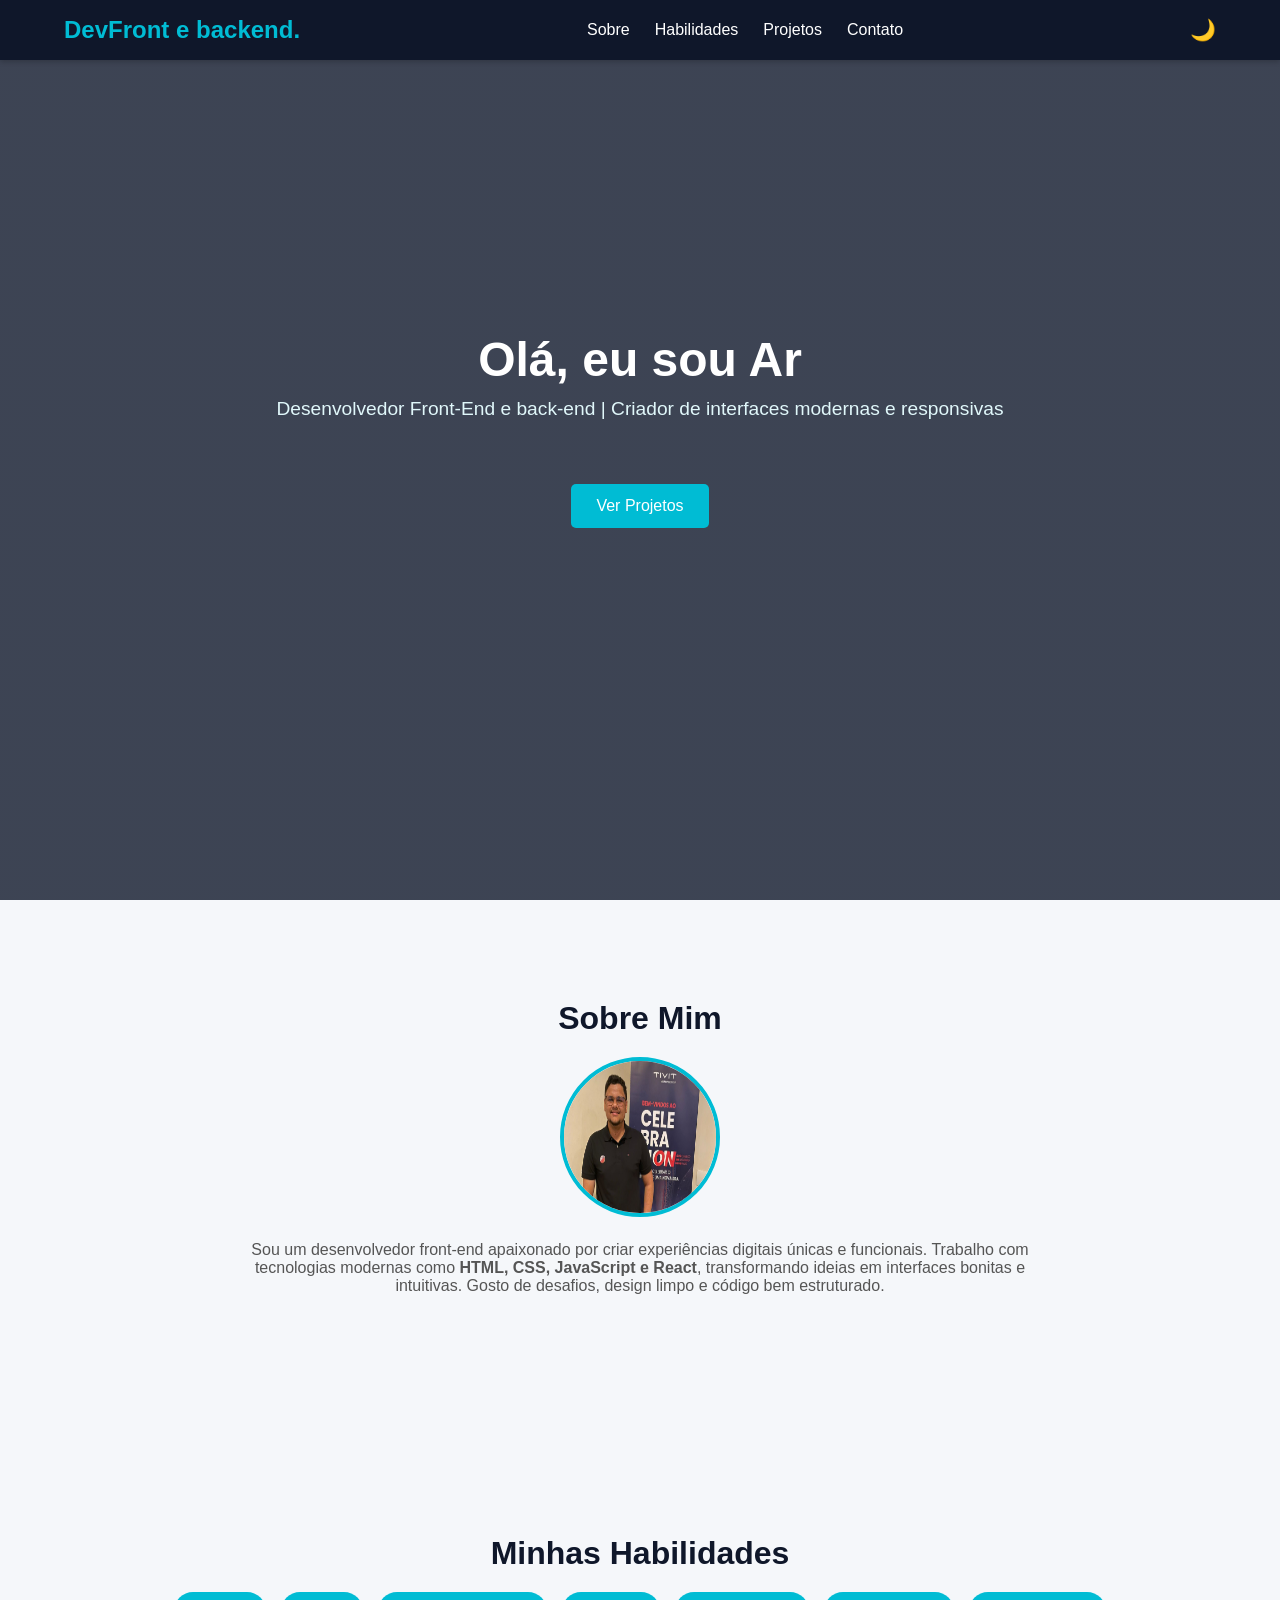
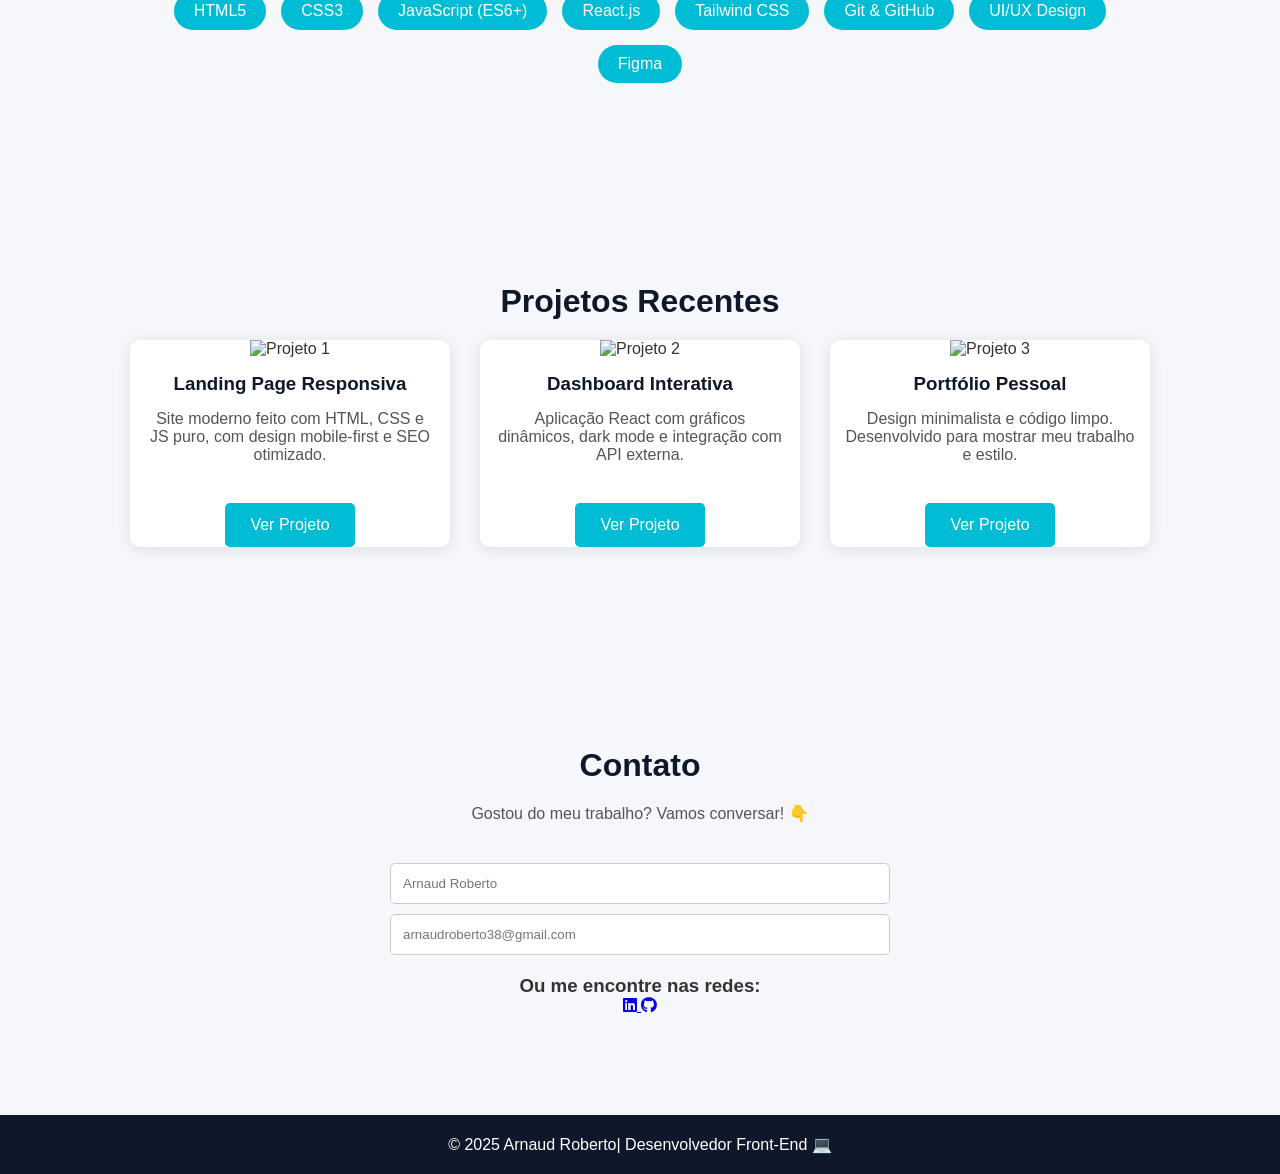
==== My-Portf-lio-main/index.html @ 49246c47 "Primeiro commit" ====
<!DOCTYPE html>
<html lang="pt-br">
<head>
    <meta charset="UTF-8">
    <meta name="viewport" content="width=device-width, initial-scale=1.0">
    <title>Portfólio | Desenvolvedor Front-End</title>
    <link rel="stylesheet" href="style.css">
    <script src="script.js" defer></script>
</head>
<body>

    <!-- ======= HEADER ======= -->
    <header>
        <nav class="navbar">
            <h1 class="logo">DevFront e backend<span>.</span></h1>
            <ul class="menu">
                <li><a href="#sobre">Sobre</a></li>
                <li><a href="#habilidades">Habilidades</a></li>
                <li><a href="#projetos">Projetos</a></li>
                <li><a href="#contato">Contato</a></li>
            </ul>
            <!-- Botão modo escuro -->
            <button id="toggle-theme" title="Alternar tema">🌙</button>
        </nav>
    </header>

    <!-- ======= HERO ======= -->
    <section class="hero reveal">
        <div>
            <h1 id="typing-text"></h1>
        <p>Desenvolvedor Front-End e back-end | Criador de interfaces modernas e responsivas</p>
            <a href="#projetos" class="btn">Ver Projetos</a>
        </div>
    </section>

    <!-- ======= SOBRE ======= -->
    <section id="sobre" class="sobre reveal">
        <h2>Sobre Mim</h2>
        <img src="img/imag. teste.jpeg" alt="Foto de perfil">
    
        <p>Sou um desenvolvedor front-end apaixonado por criar experiências digitais únicas e funcionais. Trabalho com tecnologias modernas como <strong>HTML, CSS, JavaScript e React</strong>, transformando ideias em interfaces bonitas e intuitivas. Gosto de desafios, design limpo e código bem estruturado.</p>
    </section>

    <!-- ======= HABILIDADES ======= -->
    <section id="habilidades" class="habilidades reveal">
        <h2>Minhas Habilidades</h2>
        <div class="skills-container">
            <div class="skill">HTML5</div>
            <div class="skill">CSS3</div>
            <div class="skill">JavaScript (ES6+)</div>
            <div class="skill">React.js</div>
            <div class="skill">Tailwind CSS</div>
            <div class="skill">Git & GitHub</div>
            <div class="skill">UI/UX Design</div>
            <div class="skill">Figma</div>
        </div>
    </section>

    <!-- ======= PROJETOS ======= -->
    <section id="projetos" class="projetos reveal">
        <h2>Projetos Recentes</h2>
        <div class="projetos-container">
            <div class="projeto-card">
                <img src="https://picsum.photos/400/250?random=1" alt="Projeto 1">
                <h3>Landing Page Responsiva</h3>
                <p>Site moderno feito com HTML, CSS e JS puro, com design mobile-first e SEO otimizado.</p>
                <a href="#" class="btn">Ver Projeto</a>
            </div>
            <div class="projeto-card">
                <img src="https://picsum.photos/400/250?random=2" alt="Projeto 2">
                <h3>Dashboard Interativa</h3>
                <p>Aplicação React com gráficos dinâmicos, dark mode e integração com API externa.</p>
                <a href="#" class="btn">Ver Projeto</a>
            </div>
            <div class="projeto-card">
                <img src="https://picsum.photos/400/250?random=3" alt="Projeto 3">
                <h3>Portfólio Pessoal</h3>
                <p>Design minimalista e código limpo. Desenvolvido para mostrar meu trabalho e estilo.</p>
                <a href="#" class="btn">Ver Projeto</a>
            </div>
        </div>
    </section>

    <!-- ======= CONTATO ======= -->
<section id="contato" class="contato reveal">
    <h2>Contato</h2>
    <p>Gostou do meu trabalho? Vamos conversar! 👇</p>

    <form>
        <input type="text" placeholder="Arnaud Roberto" required>
        <input type="email" placeholder="arnaudroberto38@gmail.com" required>
        
    </form>

    <!-- Redes Sociais -->
    <div class="redes-sociais">
        <h3>Ou me encontre nas redes:</h3>
        <div class="icones-redes">
            
            <a href="https://www.linkedin.com/in/arnaud-roberto/" target="_blank" title="LinkedIn">
                <i class="fab fa-linkedin"></i>
            </a>
            <a href="https://github.com/Arnaud4474" target="_blank" title="GitHub">
                <i class="fab fa-github"></i>
            </a>
            
            </a>
        </div>
    </div>
</section>

<!-- Font Awesome (ícones das redes) -->
<link rel="stylesheet" href="https://cdnjs.cloudflare.com/ajax/libs/font-awesome/6.5.0/css/all.min.css">

    <!-- ======= FOOTER ======= -->
    <footer>
        <p>&copy; 2025 Arnaud Roberto| Desenvolvedor Front-End 💻</p>
    </footer>

</body>
</html>
---- My-Portf-lio-main/style.css ----
/* ======= RESET ======= */
* {
    margin: 0;
    padding: 0;
    box-sizing: border-box;
}

body {
    font-family: "Poppins", sans-serif;
    color: #333;
    background: #f5f7fa;
    transition: background 0.4s, color 0.4s;
}

/* ======= HEADER ======= */
header {
    background: #0f172a;
    color: white;
    padding: 1rem 5%;
    position: fixed;
    width: 100%;
    top: 0;
    z-index: 100;
    box-shadow: 0 2px 5px rgba(0,0,0,0.2);
}

.navbar {
    display: flex;
    justify-content: space-between;
    align-items: center;
}

.logo {
    font-size: 1.5rem;
    font-weight: 700;
    color: #00bcd4;
}

.menu {
    list-style: none;
    display: flex;
    gap: 25px;
}

.menu a {
    color: white;
    text-decoration: none;
    transition: 0.3s;
}

.menu a:hover {
    color: #00bcd4;
}

/* ======= BOTÃO DARK MODE ======= */
#toggle-theme {
    background: transparent;
    color: white;
    font-size: 1.3rem;
    border: none;
    cursor: pointer;
    transition: transform 0.3s;
}

#toggle-theme:hover {
    transform: scale(1.1);
}

/* ======= HERO ======= */
.hero {
    height: 100vh;
    background: linear-gradient(rgba(15, 23, 42, 0.8), rgba(15, 23, 42, 0.8)), url("https://images.unsplash.com/photo-1521737604893-d14cc237f11d?auto=format&fit=crop&w=1200&q=80") no-repeat center/cover;
    display: flex;
    justify-content: center;
    align-items: center;
    text-align: center;
    color: white;
    padding-top: 60px;
}

.hero h1 {
    font-size: 3rem;
    min-height: 3.5rem;
}

.hero span {
    color: #00bcd4;
}

.hero p {
    margin-top: 10px;
    font-size: 1.2rem;
    color: #e0f7fa;
}

.btn {
    display: inline-block;
    margin-top: 1.5rem;
    background: #00bcd4;
    color: white;
    padding: 0.8rem 1.6rem;
    border-radius: 5px;
    text-decoration: none;
    transition: 0.3s;
}

.btn:hover {
    background: #0097a7;
}

/* ======= SEÇÕES ======= */
section {
    padding: 100px 10%;
    text-align: center;
}

section h2 {
    color: #0f172a;
    margin-bottom: 20px;
    font-size: 2rem;
}

section p {
    max-width: 800px;
    margin: 0 auto 40px;
    color: #555;
}

/* ======= SOBRE ======= */
.sobre img {
    width: 160px;
    height: 160px;
    border-radius: 50%;
    margin-bottom: 20px;
    border: 4px solid #00bcd4;
}

/* ======= HABILIDADES ======= */
.skills-container {
    display: flex;
    flex-wrap: wrap;
    justify-content: center;
    gap: 15px;
}

.skill {
    background: #00bcd4;
    color: white;
    padding: 10px 20px;
    border-radius: 25px;
    font-weight: 500;
    transition: 0.3s;
}

.skill:hover {
    background: #0097a7;
    transform: translateY(-3px);
}

/* ======= PROJETOS ======= */
.projetos-container {
    display: flex;
    flex-wrap: wrap;
    justify-content: center;
    gap: 30px;
}

.projeto-card {
    background: white;
    border-radius: 10px;
    overflow: hidden;
    width: 320px;
    box-shadow: 0 2px 15px rgba(0,0,0,0.1);
    transition: 0.3s;
}

.projeto-card:hover {
    transform: translateY(-5px);
}

.projeto-card img {
    width: 100%;
    height: 200px;
    object-fit: cover;
}

.projeto-card h3 {
    margin: 15px;
    color: #0f172a;
}

.projeto-card p {
    margin: 0 15px 15px;
    color: #555;
}

/* ======= CONTATO ======= */
form {
    display: flex;
    flex-direction: column;
    gap: 10px;
    max-width: 500px;
    margin: 20px auto;
}

form input, form textarea {
    padding: 12px;
    border: 1px solid #ccc;
    border-radius: 5px;
}

/* ======= FOOTER ======= */
footer {
    background: #0f172a;
    color: white;
    text-align: center;
    padding: 20px;
}

/* ======= ANIMAÇÕES DE REVELAÇÃO ======= */
.reveal {
    opacity: 0;
    transform: translateY(50px);
    transition: opacity 0.8s ease, transform 0.8s ease;
}

.reveal.visible {
    opacity: 1;
    transform: translateY(0);
}

/* ======= DARK MODE ======= */
body.dark {
    background: #0f172a;
    color: #e0e0e0;
}

body.dark header {
    background: #111827;
}

body.dark footer {
    background: #111827;
}

body.dark .projeto-card {
    background: #1e293b;
    color: #e0e0e0;
}

body.dark .skill {
    background: #0097a7;
}

/* ======= RESPONSIVIDADE ======= */
@media (max-width: 768px) {
    .menu {
        flex-direction: column;
        background: #0f172a;
        position: absolute;
        top: 70px;
        right: 5%;
        display: none;
        padding: 15px;
        border-radius: 10px;
    }

    .menu.active {
        display: flex;
    }

    .navbar {
        flex-direction: column;
        align-items: flex-start;
    }
}
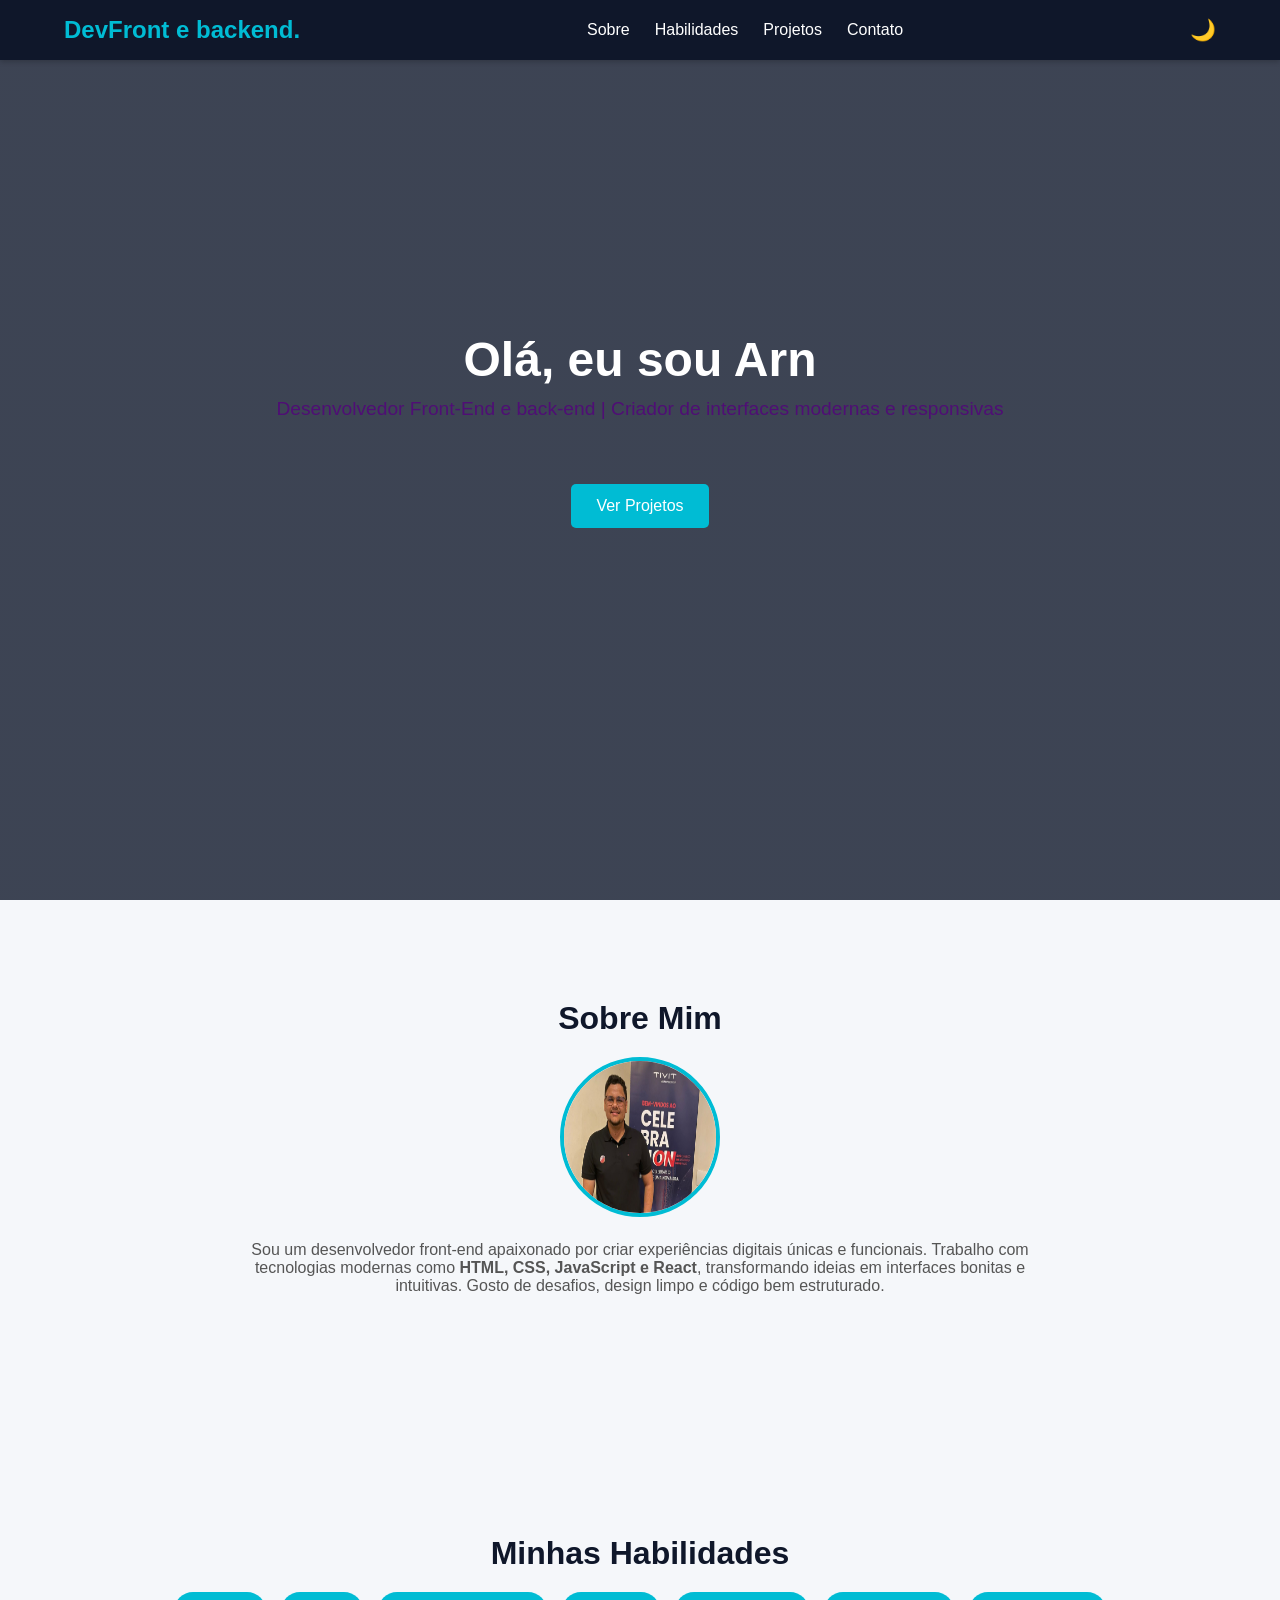
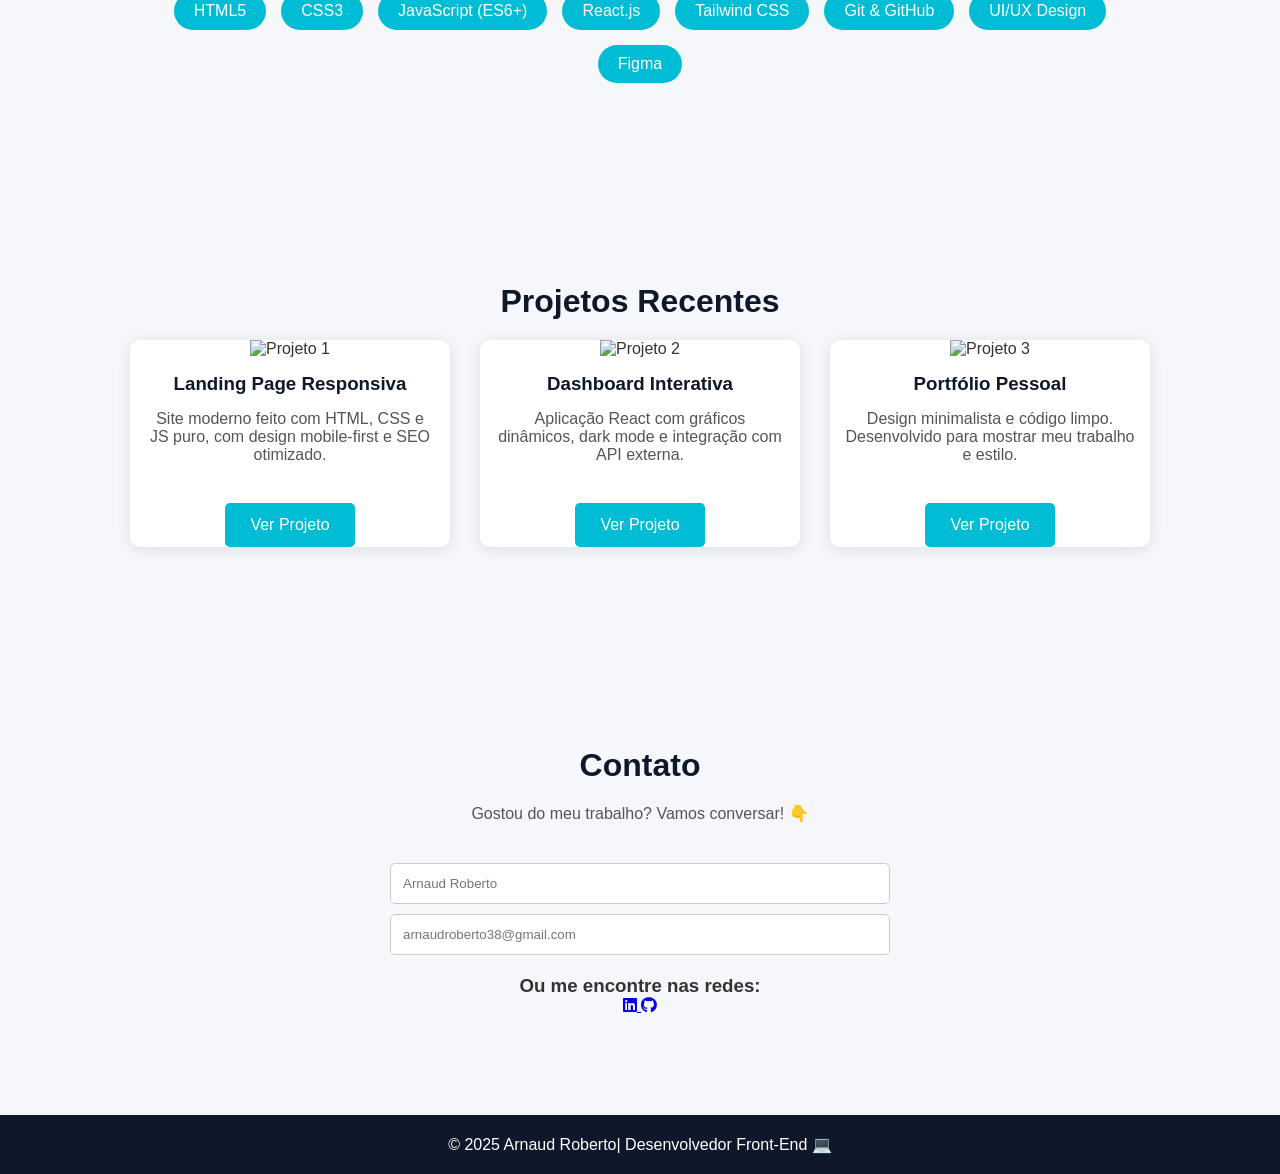
==== commit 2af3f39c: "Primeiro commit" ====
--- a/My-Portf-lio-main/index.html
+++ b/My-Portf-lio-main/index.html
@@ -1,7 +1,7 @@
 <!DOCTYPE html>
 <html lang="pt-br">
 <head>
-    <meta charset="UTF-8">
+    <meta charset="UTF-8"> 
     <meta name="viewport" content="width=device-width, initial-scale=1.0">
     <title>Portfólio | Desenvolvedor Front-End</title>
     <link rel="stylesheet" href="style.css">
--- a/My-Portf-lio-main/style.css
+++ b/My-Portf-lio-main/style.css
@@ -84,13 +84,13 @@
 }
 
 .hero span {
-    color: #00bcd4;
+    color: #d45500;
 }
 
 .hero p {
     margin-top: 10px;
     font-size: 1.2rem;
-    color: #e0f7fa;
+    color: #4f0e75;
 }
 
 .btn {
